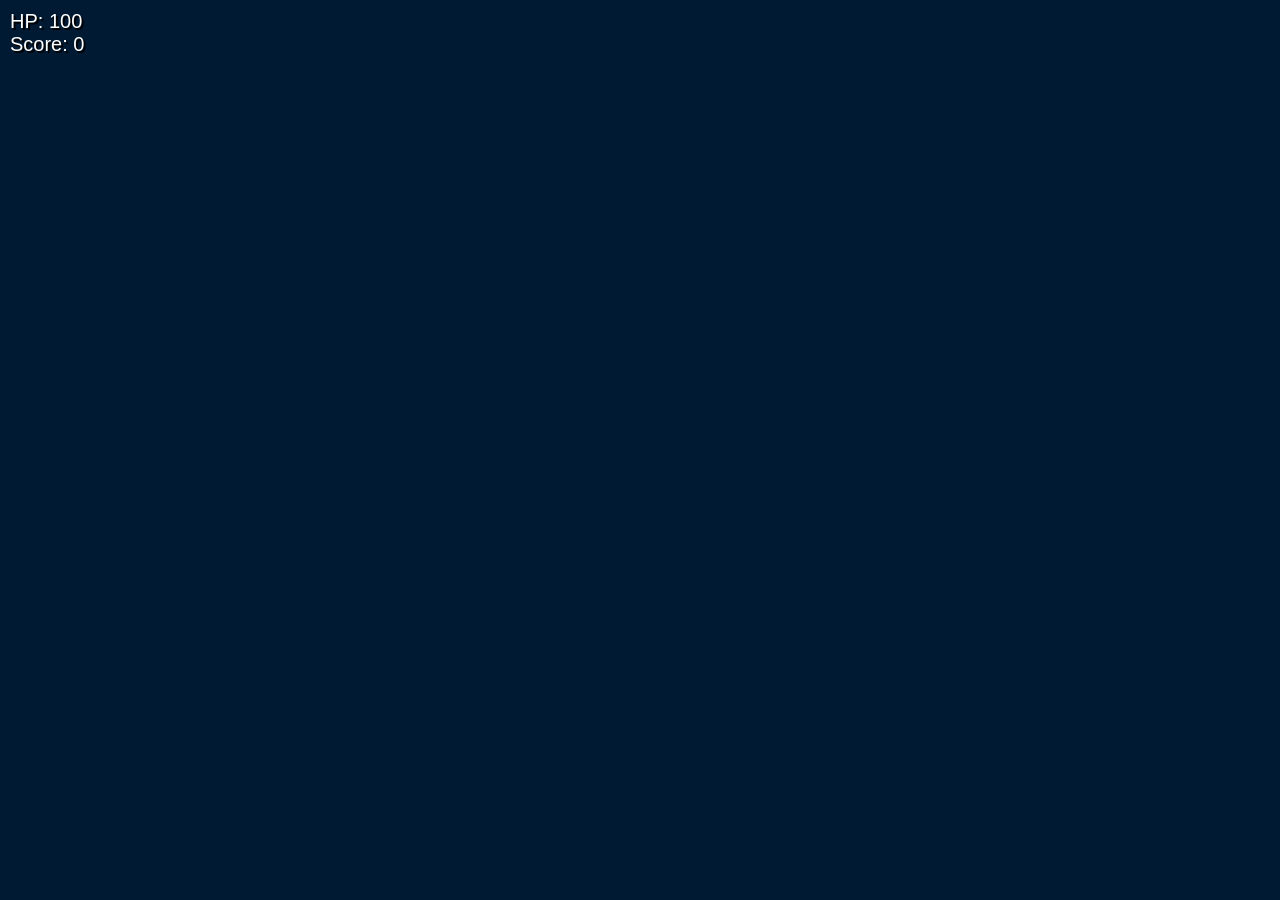
==== betta-defense/index.html @ bd17b6d5 "configuracao inicial HTML e WEBGL" ====
<!DOCTYPE html>
<html lang="pt-BR">
<head>
    <meta charset="UTF-8">
    <meta name="viewport" content="width=device-width, initial-scale=1.0">
    <title>Betta: Guardião do Titanic</title>
    <style>
        body, html { margin: 0; padding: 0; width: 100%; height: 100%; overflow: hidden; background-color: #000; }
        #game-container { position: relative; width: 100vw; height: 100vh; }
        canvas { display: block; width: 100%; height: 100%; }
        /* HUD sobreposta */
        #hud { position: absolute; top: 10px; left: 10px; color: white; font-family: sans-serif; font-size: 20px; text-shadow: 2px 2px 0 #000; z-index: 10; }
        /* Tela de Game Over */
        #game-over-screen { display: none; position: absolute; top: 0; left: 0; width: 100%; height: 100%; background: rgba(0, 0, 0, 0.8); color: white; justify-content: center; align-items: center; flex-direction: column; z-index: 20; }
        button { margin-top: 20px; padding: 10px 20px; font-size: 18px; cursor: pointer; }
    </style>
</head>
<body>
    <div id="game-container">
        <!-- Onde o WebGL 2 vai renderizar o jogo -->
        <canvas id="game-canvas"></canvas>
        
        <div id="hud">
            <div>HP: <span id="hp-value">100</span></div>
            <div>Score: <span id="score-value">0</span></div>
        </div>

        <div id="game-over-screen">
            <h1>O Titanic foi tomado!</h1>
            <button id="restart-btn">Reiniciar</button>
        </div>
    </div>
    <script type="module" src="src/main.js"></script>
</body>
</html>
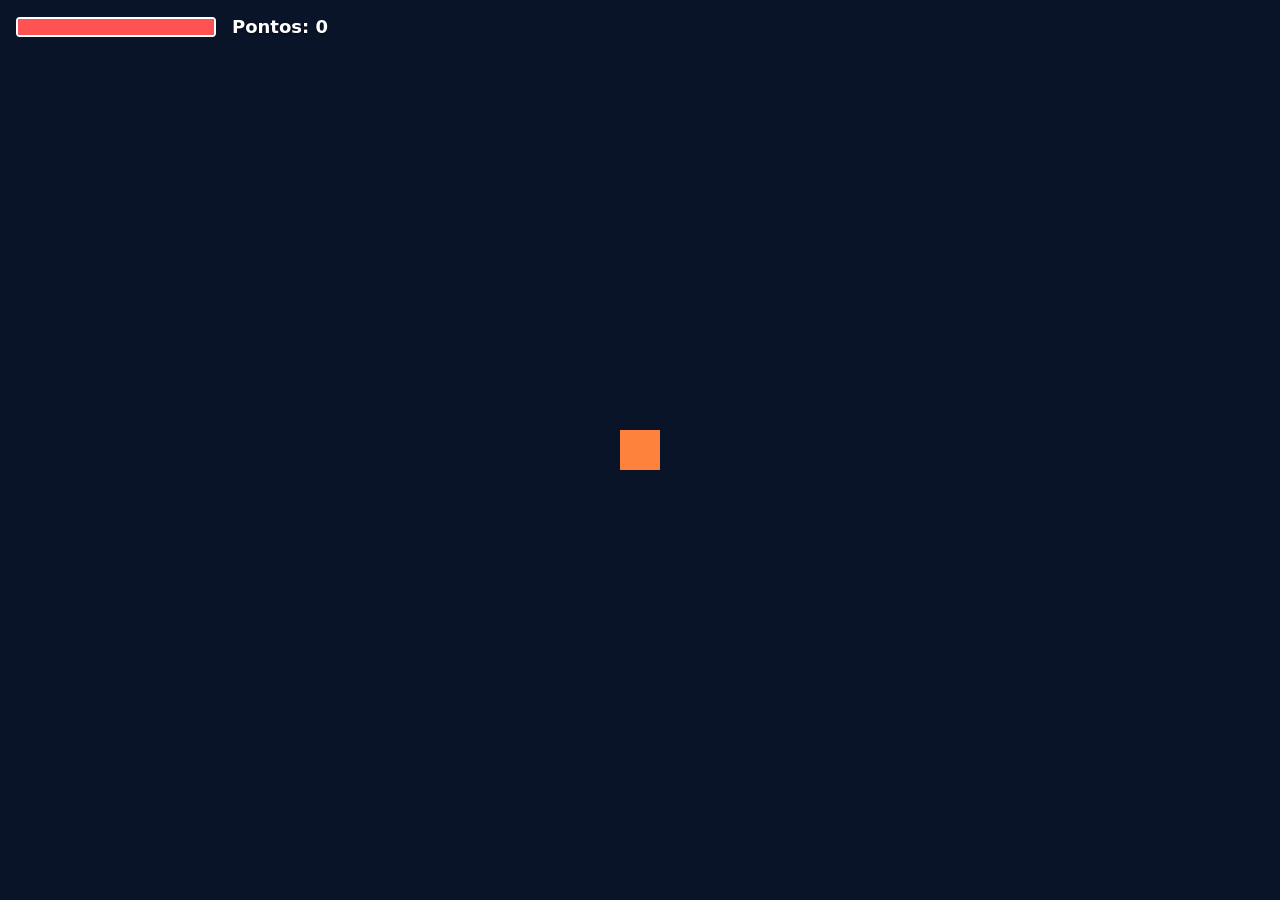
==== commit cd323bbf: "MVP do Jogo chei do trem agr" ====
--- a/betta-defense/index.html
+++ b/betta-defense/index.html
@@ -1,35 +1,15 @@
 <!DOCTYPE html>
-<html lang="pt-BR">
+<html lang="pt-br">
 <head>
-    <meta charset="UTF-8">
-    <meta name="viewport" content="width=device-width, initial-scale=1.0">
-    <title>Betta: Guardião do Titanic</title>
-    <style>
-        body, html { margin: 0; padding: 0; width: 100%; height: 100%; overflow: hidden; background-color: #000; }
-        #game-container { position: relative; width: 100vw; height: 100vh; }
-        canvas { display: block; width: 100%; height: 100%; }
-        /* HUD sobreposta */
-        #hud { position: absolute; top: 10px; left: 10px; color: white; font-family: sans-serif; font-size: 20px; text-shadow: 2px 2px 0 #000; z-index: 10; }
-        /* Tela de Game Over */
-        #game-over-screen { display: none; position: absolute; top: 0; left: 0; width: 100%; height: 100%; background: rgba(0, 0, 0, 0.8); color: white; justify-content: center; align-items: center; flex-direction: column; z-index: 20; }
-        button { margin-top: 20px; padding: 10px 20px; font-size: 18px; cursor: pointer; }
-    </style>
+  <meta charset="UTF-8" />
+  <meta name="viewport" content="width=device-width, initial-scale=1.0" />
+  <title>Betta Defense</title>
+  <link rel="stylesheet" href="styles/main.css" />
+  <link rel="stylesheet" href="styles/hud.css" />
 </head>
 <body>
-    <div id="game-container">
-        <!-- Onde o WebGL 2 vai renderizar o jogo -->
-        <canvas id="game-canvas"></canvas>
-        
-        <div id="hud">
-            <div>HP: <span id="hp-value">100</span></div>
-            <div>Score: <span id="score-value">0</span></div>
-        </div>
-
-        <div id="game-over-screen">
-            <h1>O Titanic foi tomado!</h1>
-            <button id="restart-btn">Reiniciar</button>
-        </div>
-    </div>
-    <script type="module" src="src/main.js"></script>
+  <canvas id="game-canvas"></canvas>
+  <div id="hud"></div>
+  <script type="module" src="src/main.js"></script>
 </body>
-</html>+</html>
--- a/betta-defense/styles/main.css
+++ b/betta-defense/styles/main.css
@@ -0,0 +1,19 @@
+* {
+  margin: 0;
+  padding: 0;
+  box-sizing: border-box;
+}
+
+html, body {
+  width: 100%;
+  height: 100%;
+  overflow: hidden;
+  background: #010409;
+  font-family: system-ui, sans-serif;
+}
+
+#game-canvas {
+  display: block;
+  width: 100%;
+  height: 100%;
+}
--- a/betta-defense/styles/hud.css
+++ b/betta-defense/styles/hud.css
@@ -0,0 +1,65 @@
+#hud {
+  position: fixed;
+  inset: 0;
+  pointer-events: none;
+}
+
+.hud-bar {
+  position: absolute;
+  top: 16px;
+  left: 16px;
+  display: flex;
+  align-items: center;
+  gap: 16px;
+}
+
+.hp-track {
+  width: 200px;
+  height: 20px;
+  background: rgba(255, 255, 255, 0.15);
+  border: 2px solid #fff;
+  border-radius: 4px;
+  overflow: hidden;
+}
+
+.hp-fill {
+  height: 100%;
+  width: 100%;
+  background: #ff5252;
+  transition: width 0.15s ease-out;
+}
+
+.score {
+  color: #fff;
+  font-size: 18px;
+  font-weight: bold;
+  text-shadow: 0 1px 2px rgba(0, 0, 0, 0.6);
+}
+
+.game-over {
+  position: absolute;
+  inset: 0;
+  display: flex;
+  flex-direction: column;
+  align-items: center;
+  justify-content: center;
+  gap: 12px;
+  background: rgba(0, 0, 0, 0.75);
+  color: #fff;
+  pointer-events: all;
+}
+
+.game-over.hidden {
+  display: none;
+}
+
+.game-over button {
+  padding: 10px 24px;
+  font-size: 16px;
+  cursor: pointer;
+  border: none;
+  border-radius: 6px;
+  background: #ff8040;
+  color: #1a0a00;
+  font-weight: bold;
+}
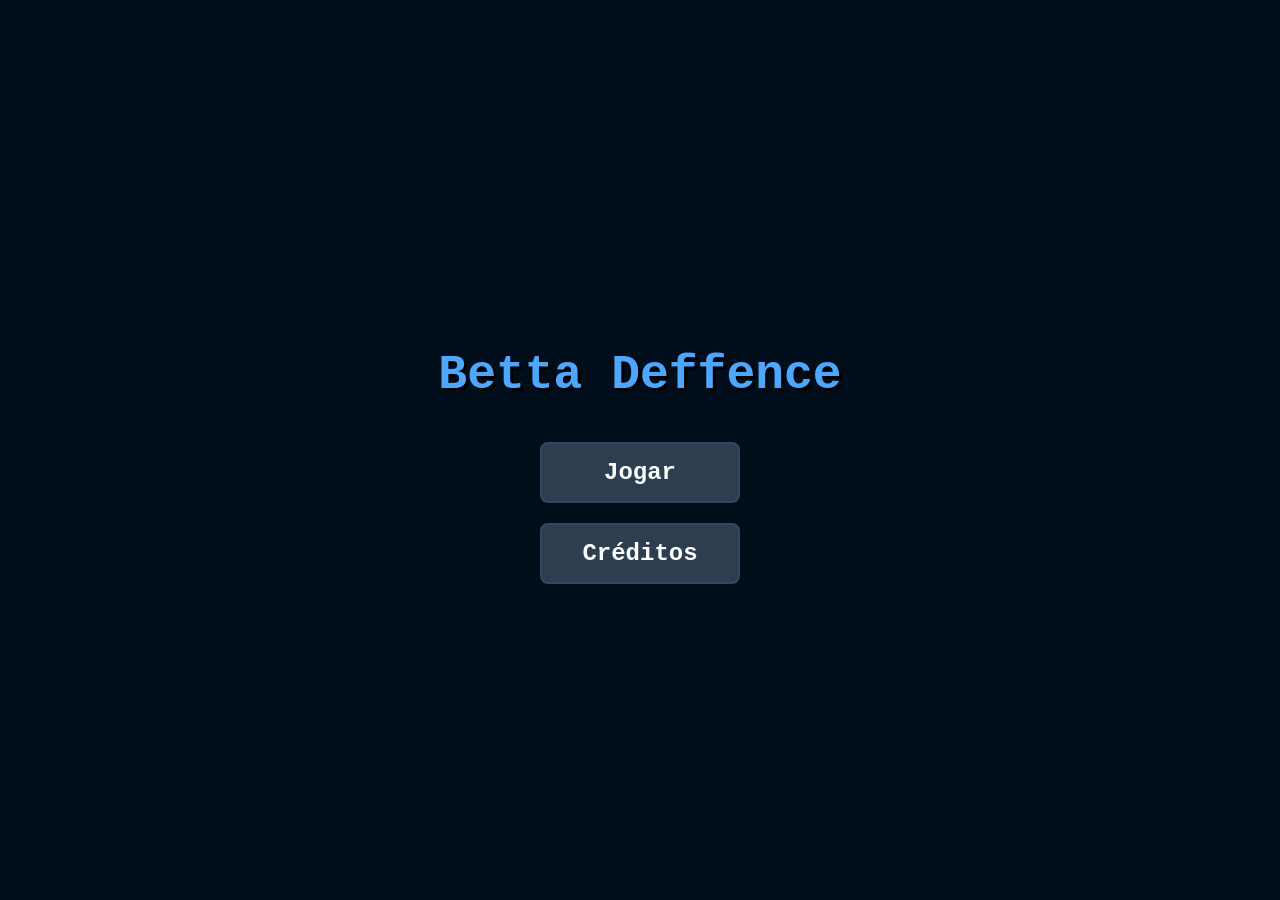
==== commit eb73bf92: "atualiza menu e interface do jogo" ====
--- a/betta-defense/index.html
+++ b/betta-defense/index.html
@@ -1,15 +1,47 @@
 <!DOCTYPE html>
-<html lang="pt-br">
+<html lang="pt-BR">
 <head>
-  <meta charset="UTF-8" />
-  <meta name="viewport" content="width=device-width, initial-scale=1.0" />
-  <title>Betta Defense</title>
-  <link rel="stylesheet" href="styles/main.css" />
-  <link rel="stylesheet" href="styles/hud.css" />
+    <meta charset="UTF-8">
+    <meta name="viewport" content="width=device-width, initial-scale=1.0">
+    <title>Betta: Guardião do Titanic</title>
+    <link rel="stylesheet" href="styles/hud.css">
 </head>
 <body>
-  <canvas id="game-canvas"></canvas>
-  <div id="hud"></div>
-  <script type="module" src="src/main.js"></script>
+    <div id="game-container">
+        <canvas id="game-canvas"></canvas>
+        
+        <!-- TELA INICIAL (MENU) -->
+        <div id="start-screen" class="overlay-screen">
+            <h1 class="game-title">Betta Deffence</h1>
+            <div class="menu-buttons">
+                <button id="btn-play" class="ui-btn">Jogar</button>
+                <button id="btn-credits" class="ui-btn">Créditos</button>
+            </div>
+        </div>
+
+        <!-- TELA DE CRÉDITOS -->
+        <div id="credits-screen" class="overlay-screen" style="display: none;">
+            <h1 class="game-title">Créditos</h1>
+            <div class="credits-content">
+                <p><strong>Desenvolvimento:</strong> ...</p>
+                <p><strong>Artes:</strong> ....</p>
+                <p><strong>Motor:</strong> WebGL 2</p>
+            </div>
+            <button id="btn-back" class="ui-btn">Voltar ao Menu</button>
+        </div>
+
+        <!-- HUD DO JOGO -->
+        <div id="hud" style="display: none;">
+            <div>HP: <span id="hp-value">100</span></div>
+            <div>Score: <span id="score-value">0</span></div>
+        </div>
+
+        <!-- TELA DE GAME OVER -->
+        <div id="game-over-screen" class="overlay-screen" style="display: none;">
+            <h1 class="game-title">Você foi Mogado!Sobrou nada pro betta!</h1>
+            <button id="restart-btn" class="ui-btn">Reiniciar</button>
+        </div>
+    </div>
+    <script type="module" src="src/main.js"></script>
 </body>
-</html>
+</html>
--- a/betta-defense/styles/hud.css
+++ b/betta-defense/styles/hud.css
@@ -1,65 +1,133 @@
-#hud {
-  position: fixed;
-  inset: 0;
-  pointer-events: none;
+body, html {
+    margin: 0;
+    padding: 0;
+    width: 100%;
+    height: 100%;
+    overflow: hidden;
+    background-color: #000;
+    font-family: 'Courier New', Courier, monospace;
 }
 
-.hud-bar {
-  position: absolute;
-  top: 16px;
-  left: 16px;
-  display: flex;
-  align-items: center;
-  gap: 16px;
+#game-container {
+    position: relative;
+    width: 100vw;
+    height: 100vh;
 }
 
-.hp-track {
-  width: 200px;
-  height: 20px;
-  background: rgba(255, 255, 255, 0.15);
-  border: 2px solid #fff;
-  border-radius: 4px;
-  overflow: hidden;
+canvas {
+    display: block;
+    width: 100%;
+    height: 100%;
 }
 
-.hp-fill {
-  height: 100%;
-  width: 100%;
-  background: #ff5252;
-  transition: width 0.15s ease-out;
+.overlay-screen {
+    position: absolute;
+    top: 0;
+    left: 0;
+    width: 100%;
+    height: 100%;
+    background: rgba(0, 15, 30, 0.95);
+    color: white;
+    display: flex;
+    flex-direction: column;
+    justify-content: center;
+    align-items: center;
+    z-index: 20;
 }
 
-.score {
-  color: #fff;
-  font-size: 18px;
-  font-weight: bold;
-  text-shadow: 0 1px 2px rgba(0, 0, 0, 0.6);
+.game-title {
+    font-size: 3rem;
+    margin-bottom: 40px;
+    text-shadow: 3px 3px 0 #000;
+    color: #4da6ff;
+    text-align: center;
 }
 
-.game-over {
-  position: absolute;
-  inset: 0;
-  display: flex;
-  flex-direction: column;
-  align-items: center;
-  justify-content: center;
-  gap: 12px;
-  background: rgba(0, 0, 0, 0.75);
-  color: #fff;
-  pointer-events: all;
+.menu-buttons {
+    display: flex;
+    flex-direction: column;
+    gap: 20px;
 }
 
-.game-over.hidden {
-  display: none;
+.ui-btn {
+    padding: 15px 40px;
+    font-size: 1.5rem;
+    font-weight: bold;
+    font-family: inherit;
+    color: white;
+    background-color: #2c3e50;
+    border: 2px solid #34495e;
+    border-radius: 8px;
+    cursor: pointer;
+    transition: all 0.2s;
 }
 
-.game-over button {
-  padding: 10px 24px;
-  font-size: 16px;
-  cursor: pointer;
-  border: none;
-  border-radius: 6px;
-  background: #ff8040;
-  color: #1a0a00;
-  font-weight: bold;
+.ui-btn:hover {
+    background-color: #3498db;
+    border-color: #2980b9;
+    transform: scale(1.05);
 }
+
+.credits-content {
+    background: rgba(0, 0, 0, 0.5);
+    padding: 30px;
+    border-radius: 8px;
+    margin-bottom: 30px;
+    text-align: center;
+    line-height: 1.8;
+    font-size: 1.2rem;
+}
+
+/* Container principal da HUD de Status */
+#hud {
+    position: absolute;
+    top: 20px;
+    left: 20px;
+    color: white;
+    font-family: 'Courier New', Courier, monospace;
+    font-size: 22px;
+    font-weight: bold;
+    /* Borda preta forte para o texto não sumir no fundo claro */
+    text-shadow: 2px 2px 0px #000, -1px -1px 0px #000, 1px -1px 0px #000, -1px 1px 0px #000, 1px 1px 0px #000;
+    z-index: 10;
+    pointer-events: none; /* Garante que você consiga clicar nos inimigos que passarem por baixo do texto */
+    line-height: 1.5;
+}
+
+/* Overlay da Tela de Game Over */
+#game-over-screen {
+    position: absolute;
+    top: 0;
+    left: 0;
+    width: 100vw;
+    height: 100vh;
+    background-color: rgba(0, 15, 30, 0.85); /* Fundo escuro transparente */
+    display: none; /* Controlado pelo JS (flex para mostrar, none para esconder) */
+    flex-direction: column;
+    justify-content: center;
+    align-items: center;
+    z-index: 100; /* Fica acima do HUD e do Canvas */
+    color: white;
+    font-family: 'Courier New', Courier, monospace;
+}
+
+#game-over-screen h1 {
+    font-size: 5rem;
+    margin-bottom: 20px;
+    text-shadow: 4px 4px 0px #000;
+}
+
+#game-over-screen button {
+    padding: 15px 40px;
+    font-size: 1.5rem;
+    font-weight: bold;
+    cursor: pointer;
+    background-color: #2c3e50;
+    color: white;
+    border: 2px solid #34495e;
+    border-radius: 8px;
+}
+
+#game-over-screen button:hover {
+    background-color: #3498db;
+}
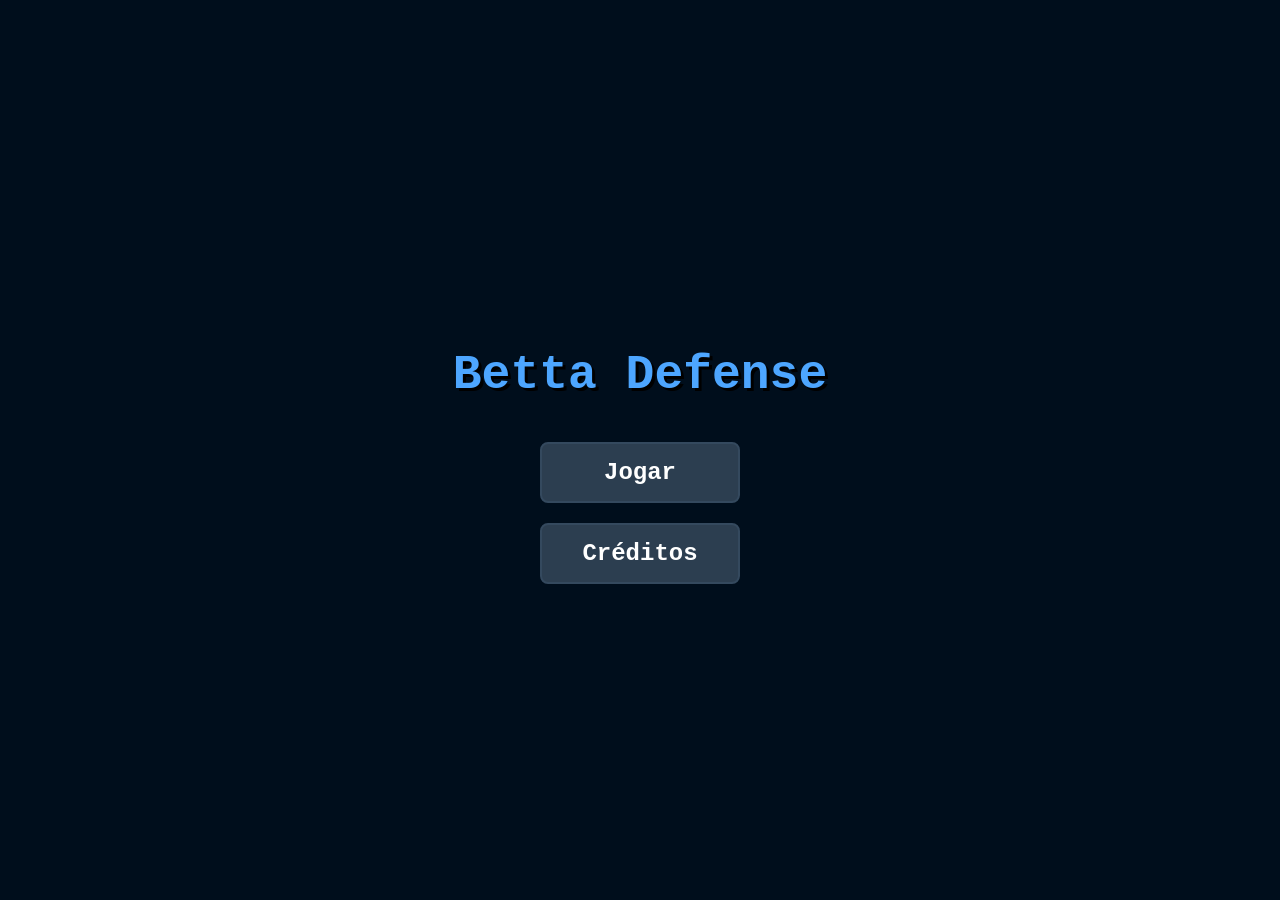
==== commit c4d2cb75: "Atualiza artes, HUD e animacoes do Betta" ====
--- a/betta-defense/index.html
+++ b/betta-defense/index.html
@@ -12,7 +12,7 @@
         
         <!-- TELA INICIAL (MENU) -->
         <div id="start-screen" class="overlay-screen">
-            <h1 class="game-title">Betta Deffence</h1>
+            <h1 class="game-title">Betta Defense</h1>
             <div class="menu-buttons">
                 <button id="btn-play" class="ui-btn">Jogar</button>
                 <button id="btn-credits" class="ui-btn">Créditos</button>
@@ -32,16 +32,23 @@
 
         <!-- HUD DO JOGO -->
         <div id="hud" style="display: none;">
-            <div>HP: <span id="hp-value">100</span></div>
-            <div>Score: <span id="score-value">0</span></div>
+            <canvas id="betta-life-art" class="hud-life-art" width="160" height="100" role="img"
+                    aria-label="Vida do Betta: 100 de 100"></canvas>
+            <canvas id="tower-life-art" class="hud-life-art" width="160" height="100" role="img"
+                    aria-label="Vida do Titanic: 400 de 400"></canvas>
+            <div class="hud-score-art" role="group" aria-label="Pontuação do jogador">
+                <canvas id="score-art" width="120" height="100" aria-hidden="true"></canvas>
+                <span id="score-value" class="hud-score-value">0</span>
+            </div>
         </div>
 
         <!-- TELA DE GAME OVER -->
         <div id="game-over-screen" class="overlay-screen" style="display: none;">
-            <h1 class="game-title">Você foi Mogado!Sobrou nada pro betta!</h1>
+            <h1 class="game-title">Fim de jogo</h1>
+            <p id="game-over-message" class="game-over-message"></p>
             <button id="restart-btn" class="ui-btn">Reiniciar</button>
         </div>
     </div>
     <script type="module" src="src/main.js"></script>
 </body>
-</html>+</html>
--- a/betta-defense/styles/hud.css
+++ b/betta-defense/styles/hud.css
@@ -78,20 +78,48 @@
     font-size: 1.2rem;
 }
 
-/* Container principal da HUD de Status */
+/* HUD */
 #hud {
     position: absolute;
-    top: 20px;
-    left: 20px;
-    color: white;
-    font-family: 'Courier New', Courier, monospace;
-    font-size: 22px;
-    font-weight: bold;
-    /* Borda preta forte para o texto não sumir no fundo claro */
-    text-shadow: 2px 2px 0px #000, -1px -1px 0px #000, 1px -1px 0px #000, -1px 1px 0px #000, 1px 1px 0px #000;
+    top: 8px;
+    left: 8px;
+    display: flex;
+    align-items: center;
+    flex-wrap: nowrap;
+    gap: 16px;
+    max-width: calc(100vw - 12px);
     z-index: 10;
-    pointer-events: none; /* Garante que você consiga clicar nos inimigos que passarem por baixo do texto */
-    line-height: 1.5;
+    pointer-events: none;
+}
+
+.hud-life-art {
+    width: 160px;
+    height: 100px;
+    flex: 0 0 160px;
+    display: block;
+    image-rendering: pixelated;
+}
+
+.hud-score-art {
+    position: relative;
+    width: 120px;
+    height: 100px;
+    flex: 0 0 120px;
+}
+
+#score-art {
+    width: 100%;
+    height: 100%;
+    image-rendering: pixelated;
+}
+
+.hud-score-value {
+    position: absolute;
+    top: 72%;
+    left: 63%;
+    color: #e8f5ff;
+    font: 700 clamp(10px, 1.2vw, 13px)/1 monospace;
+    transform: translate(-50%, -50%);
 }
 
 /* Overlay da Tela de Game Over */
@@ -117,6 +145,23 @@
     text-shadow: 4px 4px 0px #000;
 }
 
+.game-over-message {
+    max-width: min(650px, calc(100vw - 32px));
+    margin: 0 16px 28px;
+    color: #d6eaf5;
+    font-size: 1.25rem;
+    line-height: 1.5;
+    text-align: center;
+}
+
+#painel-pontuacao {
+    margin-bottom: 30px;
+    color: #ffe27a;
+    font-size: 2rem;
+    font-weight: 800;
+    text-align: center;
+}
+
 #game-over-screen button {
     padding: 15px 40px;
     font-size: 1.5rem;
@@ -130,4 +175,25 @@
 
 #game-over-screen button:hover {
     background-color: #3498db;
-}+}
+
+@media (max-width: 500px) {
+    #hud {
+        top: 4px;
+        left: 4px;
+        gap: 8px;
+    }
+
+    .hud-life-art {
+        width: min(160px, calc((100vw - 28px) * 0.3636));
+        height: auto;
+        flex-basis: min(160px, calc((100vw - 28px) * 0.3636));
+    }
+
+    .hud-score-art {
+        width: min(120px, calc((100vw - 28px) * 0.2727));
+        height: auto;
+        aspect-ratio: 6 / 5;
+        flex-basis: min(120px, calc((100vw - 28px) * 0.2727));
+    }
+}
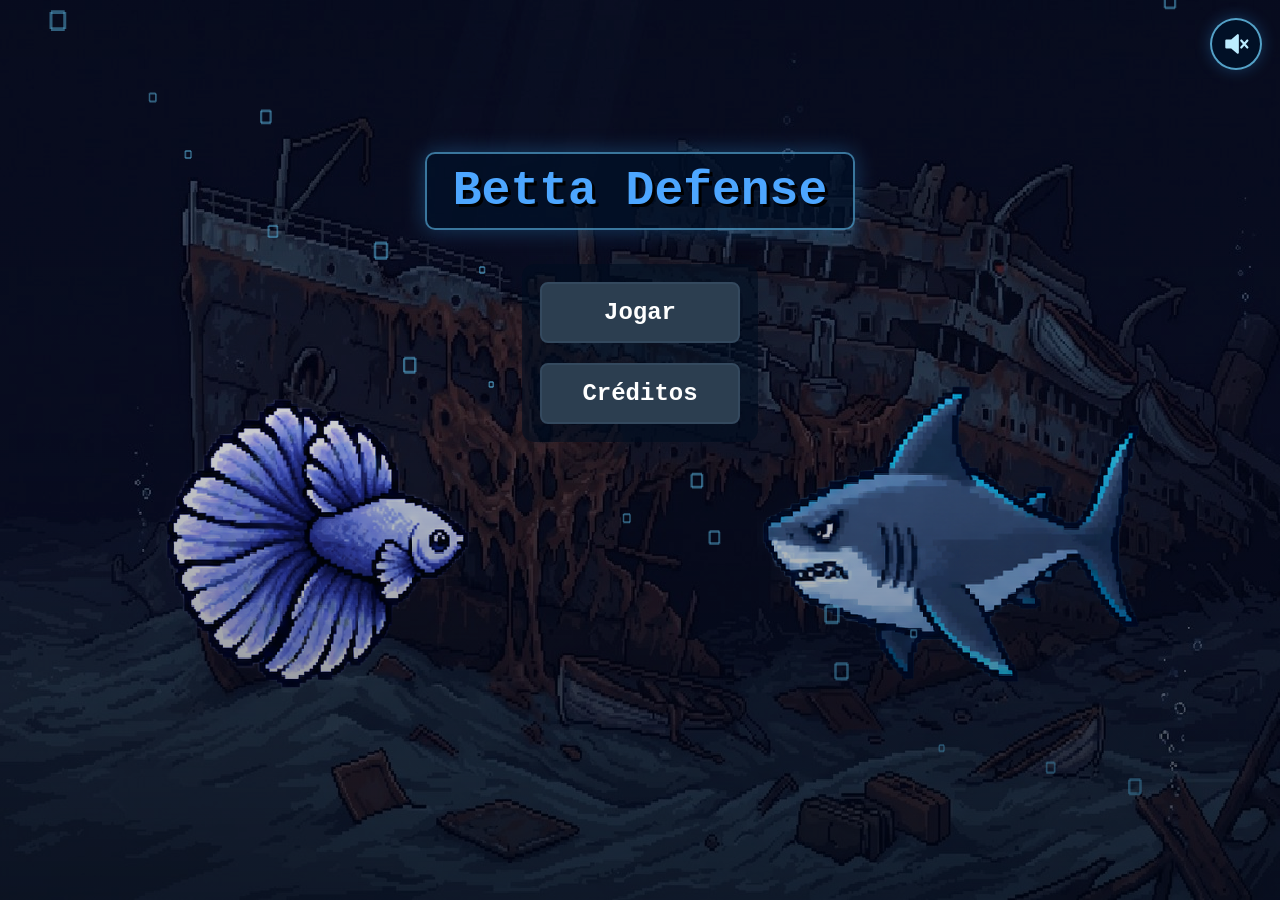
==== commit cd06fbb6: "tela de inicio e som" ====
--- a/betta-defense/index.html
+++ b/betta-defense/index.html
@@ -4,11 +4,20 @@
     <meta charset="UTF-8">
     <meta name="viewport" content="width=device-width, initial-scale=1.0">
     <title>Betta: Guardião do Titanic</title>
-    <link rel="stylesheet" href="styles/hud.css">
+    <link rel="stylesheet" href="styles/hud.css?v=2">
 </head>
 <body>
     <div id="game-container">
         <canvas id="game-canvas"></canvas>
+
+        <button id="sound-toggle" class="sound-toggle" type="button"
+                aria-label="Ativar som" aria-pressed="false" title="Ativar som">
+            <svg viewBox="0 0 32 32" aria-hidden="true">
+                <path class="speaker" d="M5 12h6l7-6v20l-7-6H5z"/>
+                <path class="sound-waves" d="M22 11c2.5 2.7 2.5 7.3 0 10M25 7c5 5 5 13 0 18"/>
+                <path class="mute-slash" d="M22 12l7 8M29 12l-7 8"/>
+            </svg>
+        </button>
         
         <!-- TELA INICIAL (MENU) -->
         <div id="start-screen" class="overlay-screen">
@@ -49,6 +58,6 @@
             <button id="restart-btn" class="ui-btn">Reiniciar</button>
         </div>
     </div>
-    <script type="module" src="src/main.js"></script>
+    <script type="module" src="src/main.js?v=2"></script>
 </body>
 </html>
--- a/betta-defense/styles/hud.css
+++ b/betta-defense/styles/hud.css
@@ -18,6 +18,62 @@
     display: block;
     width: 100%;
     height: 100%;
+}
+
+.sound-toggle {
+    position: absolute;
+    top: 18px;
+    right: 18px;
+    width: 52px;
+    height: 52px;
+    padding: 10px;
+    border: 2px solid rgba(112, 211, 255, 0.75);
+    border-radius: 50%;
+    background: rgba(0, 18, 42, 0.78);
+    color: #bcecff;
+    cursor: pointer;
+    z-index: 200;
+    box-shadow: 0 0 16px rgba(58, 176, 255, 0.28);
+    transition: background 0.2s, color 0.2s, transform 0.2s;
+}
+
+.sound-toggle:hover {
+    color: #ffffff;
+    background: rgba(22, 92, 135, 0.9);
+    transform: scale(1.06);
+}
+
+.sound-toggle:focus-visible {
+    outline: 3px solid #ffffff;
+    outline-offset: 3px;
+}
+
+.sound-toggle svg {
+    display: block;
+    width: 100%;
+    height: 100%;
+    fill: currentColor;
+    stroke: currentColor;
+    stroke-width: 2.5;
+    stroke-linecap: round;
+    stroke-linejoin: round;
+}
+
+.sound-toggle .sound-waves {
+    display: none;
+    fill: none;
+}
+
+.sound-toggle .mute-slash {
+    fill: none;
+}
+
+.sound-toggle.is-on .sound-waves {
+    display: block;
+}
+
+.sound-toggle.is-on .mute-slash {
+    display: none;
 }
 
 .overlay-screen {
@@ -33,6 +89,27 @@
     justify-content: center;
     align-items: center;
     z-index: 20;
+}
+
+#start-screen {
+    background:
+        linear-gradient(180deg, rgba(0, 8, 22, 0.28), rgba(0, 8, 22, 0.18) 45%, rgba(0, 8, 22, 0.55));
+}
+
+#start-screen .game-title {
+    margin-top: -34vh;
+    margin-bottom: 34px;
+    padding: 10px 26px;
+    border: 2px solid rgba(104, 205, 255, 0.55);
+    border-radius: 10px;
+    background: rgba(0, 18, 42, 0.68);
+    box-shadow: 0 0 22px rgba(58, 176, 255, 0.3);
+}
+
+#start-screen .menu-buttons {
+    padding: 18px;
+    border-radius: 12px;
+    background: rgba(0, 13, 32, 0.62);
 }
 
 .game-title {
@@ -115,11 +192,11 @@
 
 .hud-score-value {
     position: absolute;
-    top: 72%;
-    left: 63%;
-    color: #e8f5ff;
-    font: 700 clamp(10px, 1.2vw, 13px)/1 monospace;
-    transform: translate(-50%, -50%);
+    width: 1px;
+    height: 1px;
+    overflow: hidden;
+    clip-path: inset(50%);
+    white-space: nowrap;
 }
 
 /* Overlay da Tela de Game Over */
@@ -178,6 +255,14 @@
 }
 
 @media (max-width: 500px) {
+    .sound-toggle {
+        top: 10px;
+        right: 10px;
+        width: 44px;
+        height: 44px;
+        padding: 8px;
+    }
+
     #hud {
         top: 4px;
         left: 4px;
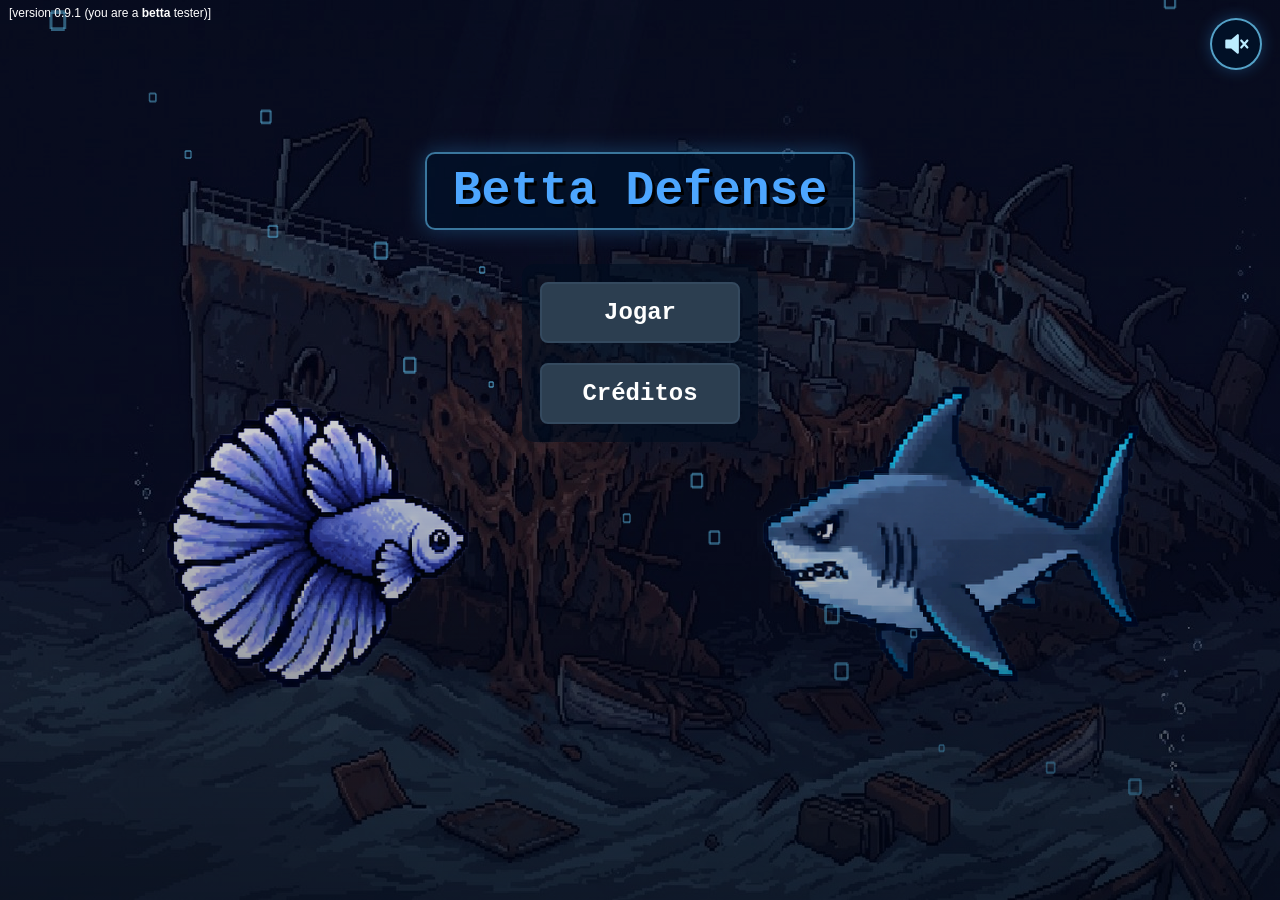
==== commit 109441c8: "refinamento" ====
--- a/betta-defense/index.html
+++ b/betta-defense/index.html
@@ -4,7 +4,7 @@
     <meta charset="UTF-8">
     <meta name="viewport" content="width=device-width, initial-scale=1.0">
     <title>Betta: Guardião do Titanic</title>
-    <link rel="stylesheet" href="styles/hud.css?v=2">
+    <link rel="stylesheet" href="styles/hud.css?v=4">
 </head>
 <body>
     <div id="game-container">
@@ -18,6 +18,10 @@
                 <path class="mute-slash" d="M22 12l7 8M29 12l-7 8"/>
             </svg>
         </button>
+
+        <div class="version-label">
+            [version 0.9.1 (you are a <strong>betta</strong> tester)]
+        </div>
         
         <!-- TELA INICIAL (MENU) -->
         <div id="start-screen" class="overlay-screen">
@@ -56,8 +60,9 @@
             <h1 class="game-title">Fim de jogo</h1>
             <p id="game-over-message" class="game-over-message"></p>
             <button id="restart-btn" class="ui-btn">Reiniciar</button>
+            <button id="menu-btn" class="ui-btn">Voltar ao menu principal</button>
         </div>
     </div>
-    <script type="module" src="src/main.js?v=2"></script>
+    <script type="module" src="src/main.js?v=4"></script>
 </body>
 </html>
--- a/betta-defense/styles/hud.css
+++ b/betta-defense/styles/hud.css
@@ -76,6 +76,25 @@
     display: none;
 }
 
+.version-label {
+    position: absolute;
+    top: 7px;
+    left: 9px;
+    color: #ffffff;
+    font-family: Arial, Helvetica, sans-serif;
+    font-size: 12px;
+    font-weight: 400;
+    line-height: 1;
+    letter-spacing: 0;
+    text-shadow: none;
+    z-index: 200;
+    pointer-events: none;
+}
+
+.version-label strong {
+    font-weight: 800;
+}
+
 .overlay-screen {
     position: absolute;
     top: 0;
@@ -158,7 +177,7 @@
 /* HUD */
 #hud {
     position: absolute;
-    top: 8px;
+    top: 26px;
     left: 8px;
     display: flex;
     align-items: center;
@@ -254,6 +273,10 @@
     background-color: #3498db;
 }
 
+#menu-btn {
+    margin-top: 16px;
+}
+
 @media (max-width: 500px) {
     .sound-toggle {
         top: 10px;
@@ -264,7 +287,7 @@
     }
 
     #hud {
-        top: 4px;
+        top: 22px;
         left: 4px;
         gap: 8px;
     }
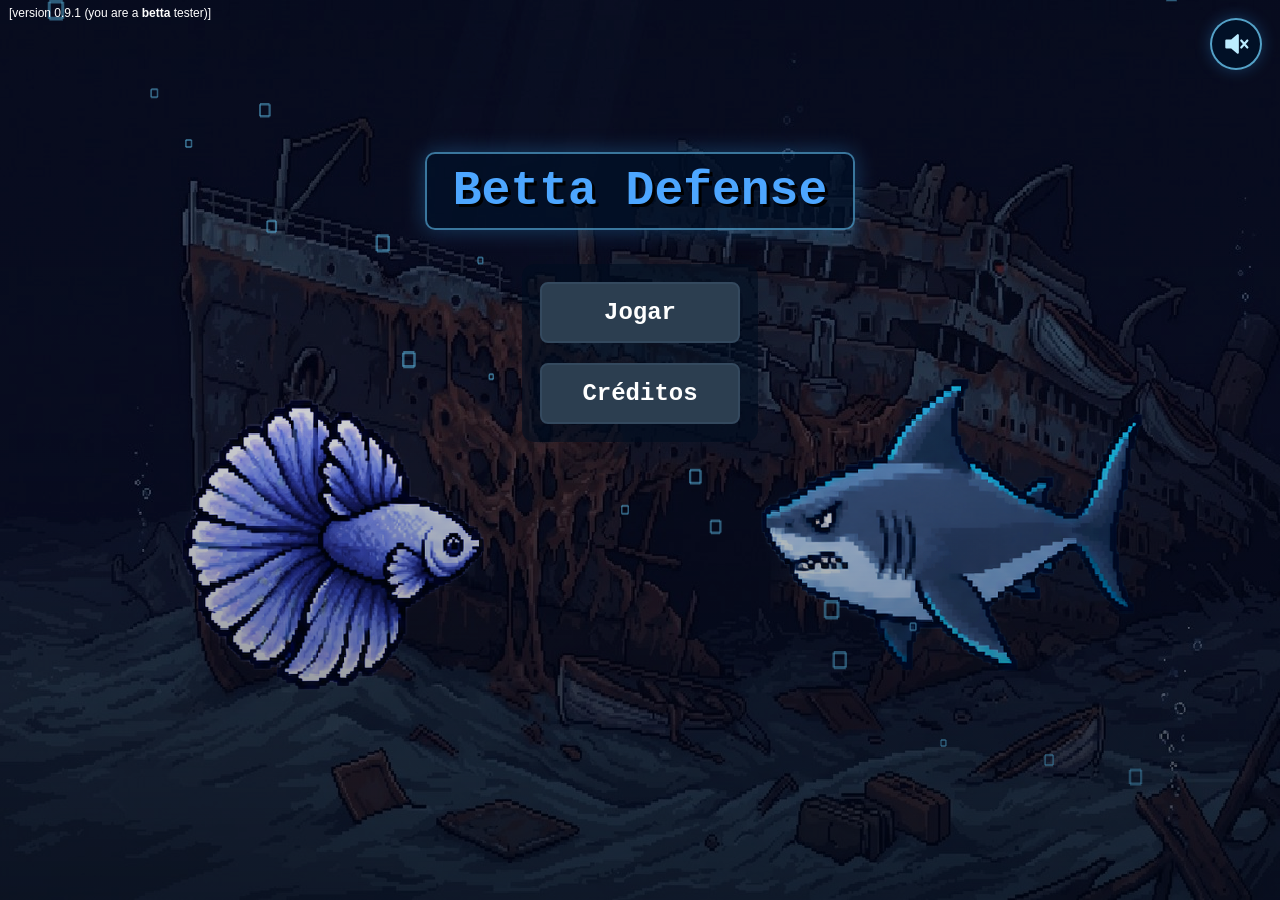
==== commit 44a14d10: "refinamento 2 (sons texturas e extras)" ====
--- a/betta-defense/index.html
+++ b/betta-defense/index.html
@@ -36,8 +36,8 @@
         <div id="credits-screen" class="overlay-screen" style="display: none;">
             <h1 class="game-title">Créditos</h1>
             <div class="credits-content">
-                <p><strong>Desenvolvimento:</strong> ...</p>
-                <p><strong>Artes:</strong> ....</p>
+                <p><strong>Desenvolvimento:</strong><br>Caio Costa<br>João Pedro Santos</p>
+                <p><strong>Artes:</strong><br>todas as AIs possíveis</p>
                 <p><strong>Motor:</strong> WebGL 2</p>
             </div>
             <button id="btn-back" class="ui-btn">Voltar ao Menu</button>
@@ -63,6 +63,6 @@
             <button id="menu-btn" class="ui-btn">Voltar ao menu principal</button>
         </div>
     </div>
-    <script type="module" src="src/main.js?v=4"></script>
+    <script type="module" src="src/main.js?v=6"></script>
 </body>
 </html>
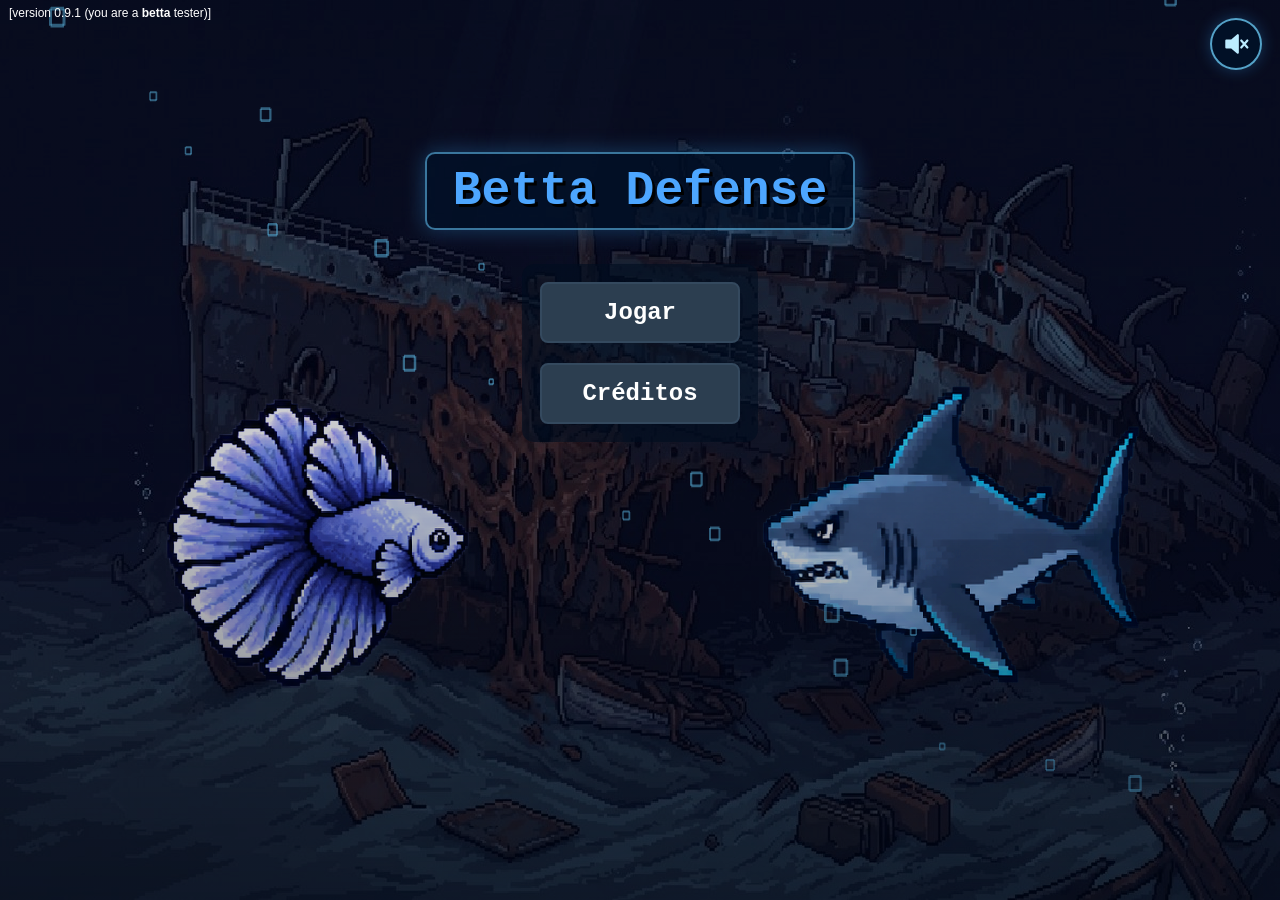
==== commit 14962650: "sound bugfix" ====
--- a/betta-defense/index.html
+++ b/betta-defense/index.html
@@ -63,6 +63,6 @@
             <button id="menu-btn" class="ui-btn">Voltar ao menu principal</button>
         </div>
     </div>
-    <script type="module" src="src/main.js?v=6"></script>
+    <script type="module" src="src/main.js?v=7"></script>
 </body>
 </html>
